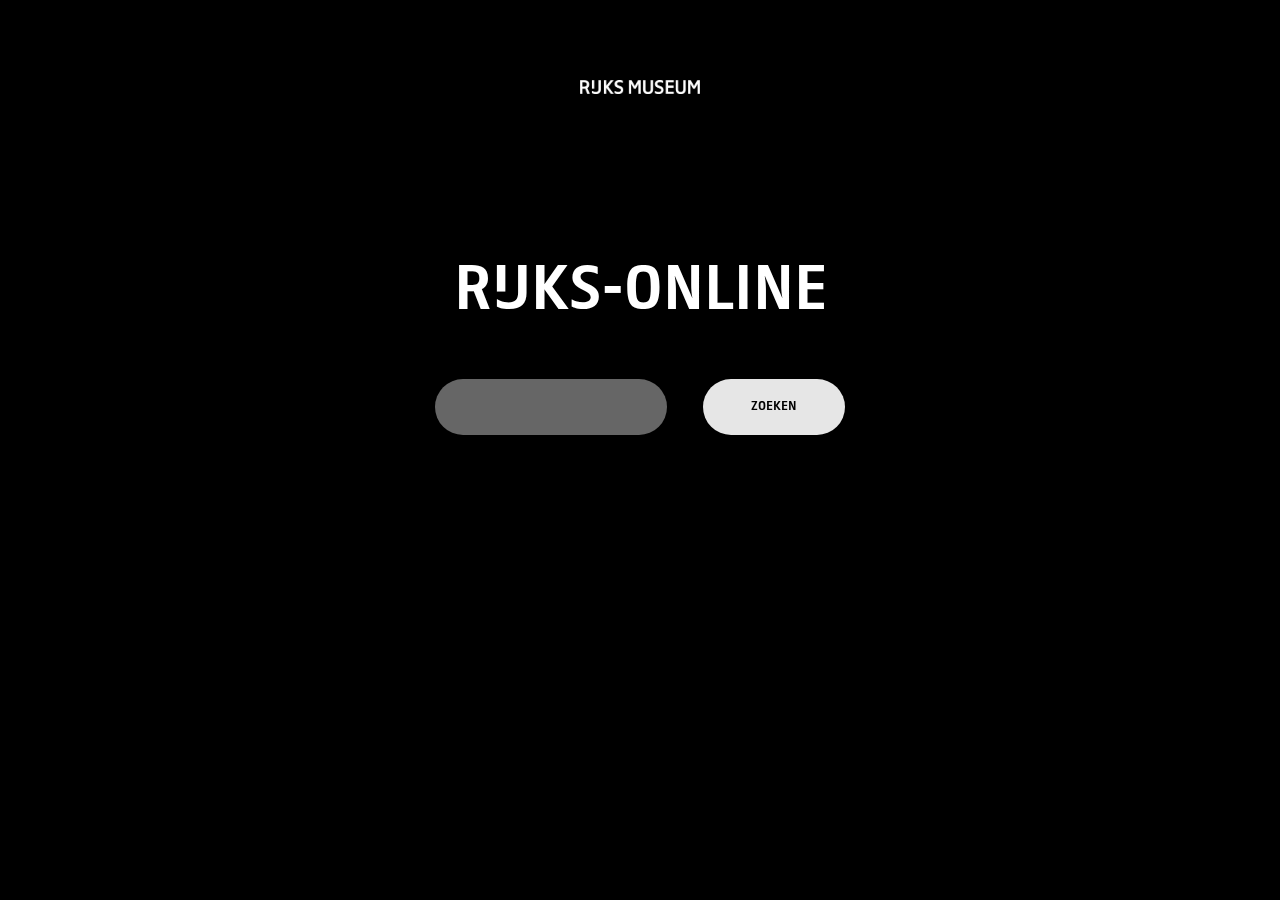
==== app/index.html @ 7bde88b9 "update 05" ====
<!DOCTYPE html>
<html lang="en">

<head>
    <meta charset="UTF-8">
    <meta http-equiv="X-UA-Compatible" content="IE=edge">
    <meta name="viewport" content="width=device-width, initial-scale=1.0">
    <title>Rijks Online</title>
    <link rel="stylesheet" href="./css/style.css">
</head>

<body>
    <div id="root"></div>
    <nav>
        <img src="./public/assets/rijks-logo.png" alt="Rijksmusuem logo">
    </nav>
    <header class="searchContainer">
        <h1>Rijks-Online</h1>
        <form>
            <input type="text" id="textField">
            <input type="submit" id="submitBtn" value="ZOEKEN">
        </form>
    </header>
    <main></main>

    <script type="module" src="./app.js"></script>
</body>

</html>
---- app/css/style.css ----
@font-face {
    font-family: "Rijks-Normal";
    src: url("../public/assets/fonts/Rijksmuseum-Normal.woff") format("woff");
}

@font-face {
    font-family: "Rijks-Bold";
    src: url("../public/assets/fonts/Rijksmuseum-Bold.woff") format("woff");
}

::-webkit-scrollbar {
    width: 0;
    /* Remove scrollbar space */
    background: transparent;
    /* Optional: just make scrollbar invisible */
}

/* Optional: show position indicator in red */
::-webkit-scrollbar-thumb {
    background: #000;
}

* {
    box-sizing: border-box;
    margin: 0;
    padding: 0;
    font-family: "Rijks-Normal";
}

body {
    background: #000;
}

.searchContainer {
    display: flex;
    justify-content: center;
    align-items: center;
    flex-direction: column;
    width: 100%;
    height: 100%;
    padding-top: 10rem;
}

.searchContainer::after {
    content: "";
    position: absolute;
    background: rgba(0, 0, 0, 0.3);
    top: 0;
    left: 0;
    right: 0;
    bottom: 0;
    z-index: -1;
}

nav {
    width: 100%;
    display: flex;
    justify-content: center;
    align-items: center;
    padding-top: 5rem;
    position: relative;
    z-index: 999;
}

nav img {
    width: 120px;
}

h1 {
    font-size: 4rem;
    margin-bottom: 3rem;
    text-transform: uppercase;
    color: #fff;
    font-family: "Rijks-Bold";
}

#textField {
    border: none;
    border-radius: 100px;
    padding: 1.25rem 3rem;
    background-color: rgba(255, 255, 255, 0.4);
    -webkit-backdrop-filter: saturate(50%) blur(20px);
    backdrop-filter: saturate(50%) blur(20px);
    color: #fff;
}

#submitBtn {
    background-color: rgba(255, 255, 255, 0.9);
    -webkit-backdrop-filter: saturate(50%) blur(20px);
    backdrop-filter: saturate(50%) blur(20px);
    border: none;
    color: #000;
    border-radius: 100px;
    margin-left: 2rem;
    padding: 1.25rem 3rem;
    font-family: "Rijks-Bold";
}

#submitBtn:hover {
    cursor: pointer;
}

main {
    padding: 3rem 0 20rem 0;
    display: grid;
    width: 100%;
    height: 100%;
    grid-template-columns: repeat(auto-fit, minmax(550px, 1fr));
}

figure {
    display: flex;
    flex-direction: column-reverse;
    height: 100%;
    width: 100%;
    padding: 3rem 5rem;
    cursor: pointer;
}

figure figcaption {
    margin-top: 2rem;
    color: #fff;
}

main figure img {
    height: 100%;
    width: 100%;
    object-fit: cover;
    position: relative;
    /* transform: rotate(0deg) skew(-15deg) scale(0.8); */
}

figure:nth-child(even) {
    transform: translate(0px, 300px);
}

figure:nth-child(odd) {
    transform: translate(0px, 100px);
}

#root {
    background-color: red;
    color: #fff;
}
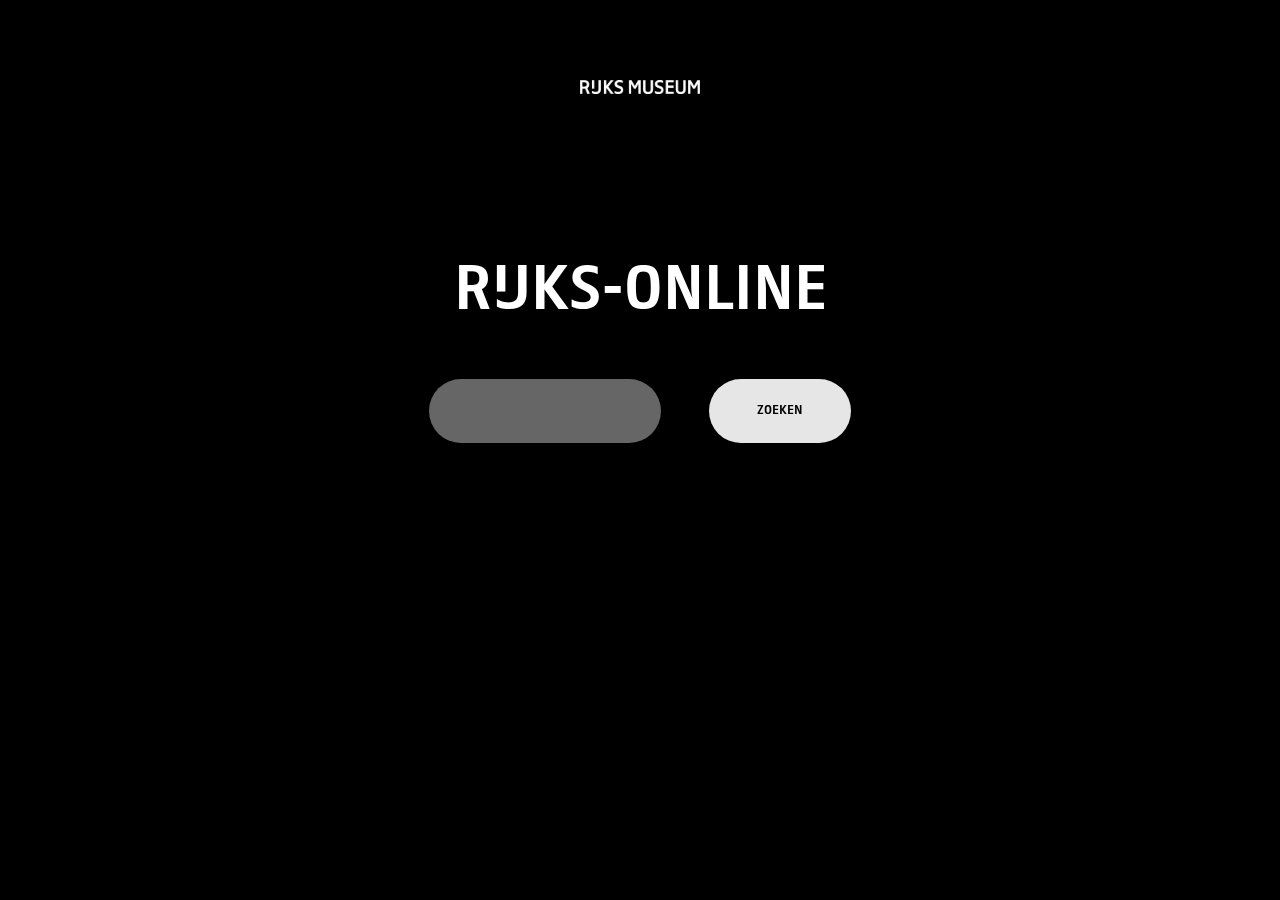
==== commit 88f27b6c: "update app" ====
--- a/app/index.html
+++ b/app/index.html
@@ -6,24 +6,25 @@
     <meta http-equiv="X-UA-Compatible" content="IE=edge">
     <meta name="viewport" content="width=device-width, initial-scale=1.0">
     <title>Rijks Online</title>
-    <link rel="stylesheet" href="./css/style.css">
+    <link rel="stylesheet" href="./style.css">
 </head>
 
 <body>
-    <div id="root"></div>
-    <nav>
-        <img src="./public/assets/rijks-logo.png" alt="Rijksmusuem logo">
-    </nav>
-    <header class="searchContainer">
-        <h1>Rijks-Online</h1>
-        <form>
-            <input type="text" id="textField">
-            <input type="submit" id="submitBtn" value="ZOEKEN">
-        </form>
-    </header>
-    <main></main>
-
+    <section data-route="empty">
+        <nav>
+            <img src="./public/assets/rijks-logo.png" alt="Rijksmusuem logo">
+        </nav>
+        <header class="searchContainer">
+            <h1>Rijks-Online</h1>
+            <form>
+                <input type="text" id="textField">
+                <input type="submit" id="submitBtn" value="ZOEKEN">
+            </form>
+        </header>
+    </section>
+    <section data-route="template"></section>
     <script type="module" src="./app.js"></script>
+    <script src="./modules/routie.js"></script>
 </body>
 
 </html>--- a/app/style.css
+++ b/app/style.css
@@ -0,0 +1,196 @@
+@font-face {
+    font-family: "Rijks-Normal";
+    src: url("./public/assets/fonts/Rijksmuseum-Normal.woff") format("woff");
+}
+
+@font-face {
+    font-family: "Rijks-Bold";
+    src: url("./public/assets/fonts/Rijksmuseum-Bold.woff") format("woff");
+}
+
+::-webkit-scrollbar {
+    width: 0;
+    /* Remove scrollbar space */
+    background: transparent;
+    /* Optional: just make scrollbar invisible */
+}
+
+/* Optional: show position indicator in red */
+::-webkit-scrollbar-thumb {
+    background: #000;
+}
+
+* {
+    box-sizing: border-box;
+    margin: 0;
+    padding: 0;
+    font-family: "Rijks-Normal";
+}
+
+body {
+    background: #000;
+}
+
+.searchContainer {
+    display: flex;
+    justify-content: center;
+    align-items: center;
+    flex-direction: column;
+    width: 100%;
+    height: 100%;
+    padding: 5rem 1rem 0 1rem;
+}
+
+nav {
+    width: 100%;
+    display: flex;
+    justify-content: center;
+    align-items: center;
+    padding-top: 5rem;
+    position: relative;
+    z-index: 999;
+}
+
+nav img {
+    width: 90px;
+}
+
+h1 {
+    font-size: 2.5rem;
+    margin-bottom: 3rem;
+    text-transform: uppercase;
+    color: #fff;
+    font-family: "Rijks-Bold";
+}
+
+form {
+    display: flex;
+    justify-content: space-evenly;
+    align-items: center;
+    flex-direction: row;
+    width: 100%;
+    height: 100%;
+}
+
+#textField {
+    width: 60%;
+    height: 3rem;
+    border: none;
+    border-radius: 100px;
+    background-color: rgba(255, 255, 255, 0.4);
+    -webkit-backdrop-filter: saturate(50%) blur(20px);
+    backdrop-filter: saturate(50%) blur(20px);
+    color: #fff;
+    margin-right: 1rem;
+    padding: 1rem;
+}
+
+#submitBtn {
+    width: 40%;
+    height: 3rem;
+    background-color: rgba(255, 255, 255, 0.9);
+    -webkit-backdrop-filter: saturate(50%) blur(20px);
+    backdrop-filter: saturate(50%) blur(20px);
+    border: none;
+    color: #000;
+    border-radius: 100px;
+    font-family: "Rijks-Bold";
+}
+
+#submitBtn:hover {
+    cursor: pointer;
+}
+
+main {
+    padding: 0rem 0 5rem 0;
+    display: flex;
+    justify-content: flex-start;
+    align-items: center;
+    flex-direction: column;
+    width: 100%;
+    height: 100%;
+}
+
+figure {
+    display: flex;
+    flex-direction: column-reverse;
+    height: 100%;
+    width: 100%;
+    padding: 3rem 1rem;
+    cursor: pointer;
+}
+
+figure figcaption {
+    margin-top: 2rem;
+    color: #fff;
+}
+
+main figure img {
+    height: 100%;
+    width: 100%;
+    object-fit: cover;
+    position: relative;
+}
+
+
+
+@media (min-width: 768px) {
+
+    .searchContainer {
+        padding-top: 10rem;
+    }
+
+    nav {
+        padding-top: 5rem;
+    }
+
+    nav img {
+        width: 120px;
+    }
+
+    h1 {
+        font-size: 4rem;
+    }
+
+    form {
+        justify-content: center;
+    }
+
+    #textField {
+        height: auto;
+        width: auto;
+        border-radius: 100px;
+        padding: 1.5rem 3rem;
+    }
+
+    #submitBtn {
+        height: auto;
+        width: auto;
+        margin-left: 2rem;
+        padding: 1.5rem 3rem;
+    }
+
+    main {
+        padding: 3rem 0 20rem 0;
+        display: grid;
+        width: 100%;
+        height: 100%;
+        grid-template-columns: repeat(auto-fit, minmax(550px, 1fr));
+    }
+
+    figure {
+        padding: 3rem 5rem;
+    }
+
+    figure:nth-child(even) {
+        transform: translate(0px, 300px);
+    }
+
+    figure:nth-child(odd) {
+        transform: translate(0px, 100px);
+    }
+}
+
+.disabled {
+    display: none;
+}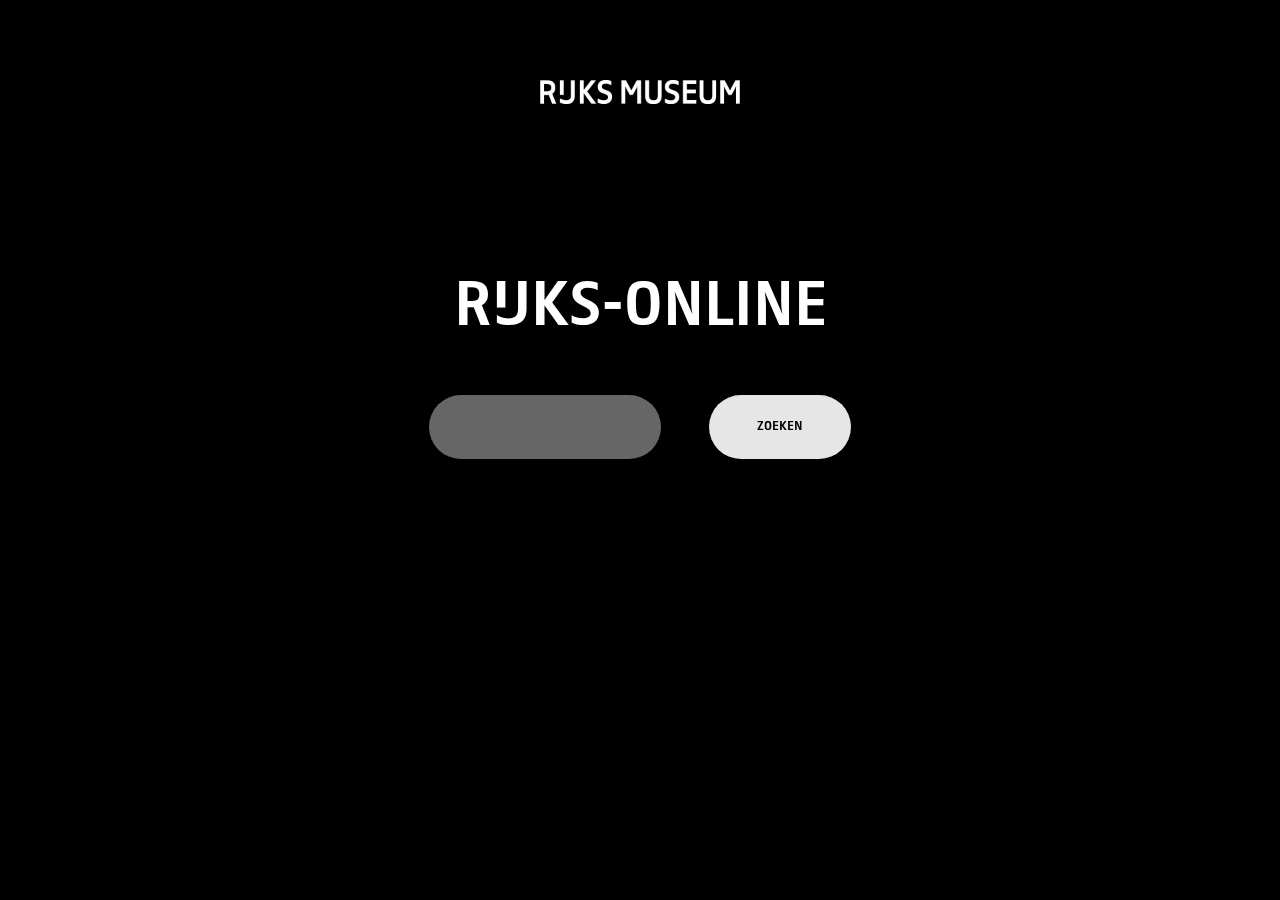
==== commit 6849cb5c: "update app" ====
--- a/app/index.html
+++ b/app/index.html
@@ -10,9 +10,11 @@
 </head>
 
 <body>
-    <section data-route="empty">
+    <section data-route="normal">
         <nav>
-            <img src="./public/assets/rijks-logo.png" alt="Rijksmusuem logo">
+            <a href="">
+                <img src="./public/assets/rijks-logo.png" alt="Rijksmusuem logo">
+            </a>
         </nav>
         <header class="searchContainer">
             <h1>Rijks-Online</h1>
@@ -21,8 +23,17 @@
                 <input type="submit" id="submitBtn" value="ZOEKEN">
             </form>
         </header>
+        <div id="loader">Bezig met het laden van de kunstwerken...</div>
+        <div id="errorMessage"></div>
     </section>
-    <section data-route="template"></section>
+    <section data-route="detail" class="disabled">
+        <nav>
+            <a href="">
+                <img src="./public/assets/rijks-logo.png" alt="Rijksmusuem logo">
+            </a>
+            <a class="backBtn" href="#">Terug naar zoeken</a>
+        </nav>
+    </section>
     <script type="module" src="./app.js"></script>
     <script src="./modules/routie.js"></script>
 </body>
--- a/app/style.css
+++ b/app/style.css
@@ -1,3 +1,23 @@
+/***** TABLE OF CONTENT
+01 - BASE
+02 - NAV
+03 - SEARCH RESULTS
+04 - RESPONSIVE
+*****/
+
+
+/*
+###### 
+##   ###
+##   ###
+##   ###
+######    awesome css code starts here :)
+*/
+
+
+
+/***** BASE *****/
+
 @font-face {
     font-family: "Rijks-Normal";
     src: url("./public/assets/fonts/Rijksmuseum-Normal.woff") format("woff");
@@ -31,15 +51,31 @@
     background: #000;
 }
 
-.searchContainer {
-    display: flex;
-    justify-content: center;
-    align-items: center;
-    flex-direction: column;
-    width: 100%;
-    height: 100%;
-    padding: 5rem 1rem 0 1rem;
-}
+.disabled {
+    display: none;
+}
+
+a {
+    text-decoration: none;
+}
+
+#loader {
+    padding: 0;
+    margin: 0;
+    opacity: 0;
+    transition: opacity 1s ease;
+}
+
+#loader.display {
+    opacity: 1;
+    padding: 3rem 6rem;
+    color: white;
+    margin-top: 5rem;
+}
+
+/***** END BASE *****/
+
+/***** NAV *****/
 
 nav {
     width: 100%;
@@ -54,6 +90,11 @@
 nav img {
     width: 90px;
 }
+
+/***** END NAV *****/
+
+
+/***** SEARCH RESULTS *****/
 
 h1 {
     font-size: 2.5rem;
@@ -61,6 +102,16 @@
     text-transform: uppercase;
     color: #fff;
     font-family: "Rijks-Bold";
+}
+
+.searchContainer {
+    display: flex;
+    justify-content: center;
+    align-items: center;
+    flex-direction: column;
+    width: 100%;
+    height: 100%;
+    padding: 5rem 1rem 0 1rem;
 }
 
 form {
@@ -101,7 +152,7 @@
     cursor: pointer;
 }
 
-main {
+section {
     padding: 0rem 0 5rem 0;
     display: flex;
     justify-content: flex-start;
@@ -113,7 +164,7 @@
 
 figure {
     display: flex;
-    flex-direction: column-reverse;
+    flex-direction: column;
     height: 100%;
     width: 100%;
     padding: 3rem 1rem;
@@ -121,18 +172,70 @@
 }
 
 figure figcaption {
-    margin-top: 2rem;
+    margin-bottom: 2rem;
     color: #fff;
 }
 
-main figure img {
+section figure img {
     height: 100%;
     width: 100%;
     object-fit: cover;
     position: relative;
 }
 
-
+div#errorMessage {
+    margin-top: 5rem;
+    display: flex;
+    justify-content: center;
+    align-items: center;
+    flex-direction: column;
+}
+
+div#errorMessage div {
+    padding: 2rem;
+    color: #fff;
+    text-align: center;
+}
+
+div#errorMessage div h2 {
+    margin-bottom: 2rem;
+}
+
+/***** END SEARCH RESULTS *****/
+
+
+/***** DETAIL *****/
+section[data-route="detail"] nav {
+    display: flex;
+    flex-direction: column;
+}
+
+.backBtn {
+    margin-top: 3rem;
+    width: 50%;
+    height: 3rem;
+    display: flex;
+    justify-content: center;
+    align-items: center;
+    flex-direction: column;
+    background-color: rgba(255, 255, 255, 0.9);
+    -webkit-backdrop-filter: saturate(50%) blur(20px);
+    backdrop-filter: saturate(50%) blur(20px);
+    border: none;
+    color: #000;
+    border-radius: 100px;
+    font-family: "Rijks-Bold";
+    position: fixed;
+    bottom: 2rem;
+
+}
+
+/***** END DETAIL *****/
+
+
+
+
+/***** RESPONSIVE *****/
 
 @media (min-width: 768px) {
 
@@ -145,7 +248,14 @@
     }
 
     nav img {
-        width: 120px;
+        width: 200px;
+    }
+
+    .backBtn {
+        height: auto;
+        width: auto;
+        border-radius: 100px;
+        padding: 1.5rem 3rem;
     }
 
     h1 {
@@ -170,27 +280,29 @@
         padding: 1.5rem 3rem;
     }
 
-    main {
+    section ul {
         padding: 3rem 0 20rem 0;
         display: grid;
         width: 100%;
         height: 100%;
-        grid-template-columns: repeat(auto-fit, minmax(550px, 1fr));
-    }
-
-    figure {
+        grid-template-columns: repeat(auto-fit, minmax(50%, 1fr));
+    }
+
+    section[data-route="detail"] ul li {
+        padding: 0 20rem 0 20rem;
+    }
+
+    ul li {
         padding: 3rem 5rem;
     }
 
-    figure:nth-child(even) {
+    ul li:nth-child(even) {
         transform: translate(0px, 300px);
     }
 
-    figure:nth-child(odd) {
+    ul li:nth-child(odd) {
         transform: translate(0px, 100px);
     }
 }
 
-.disabled {
-    display: none;
-}+/***** END RESPONSIVE *****/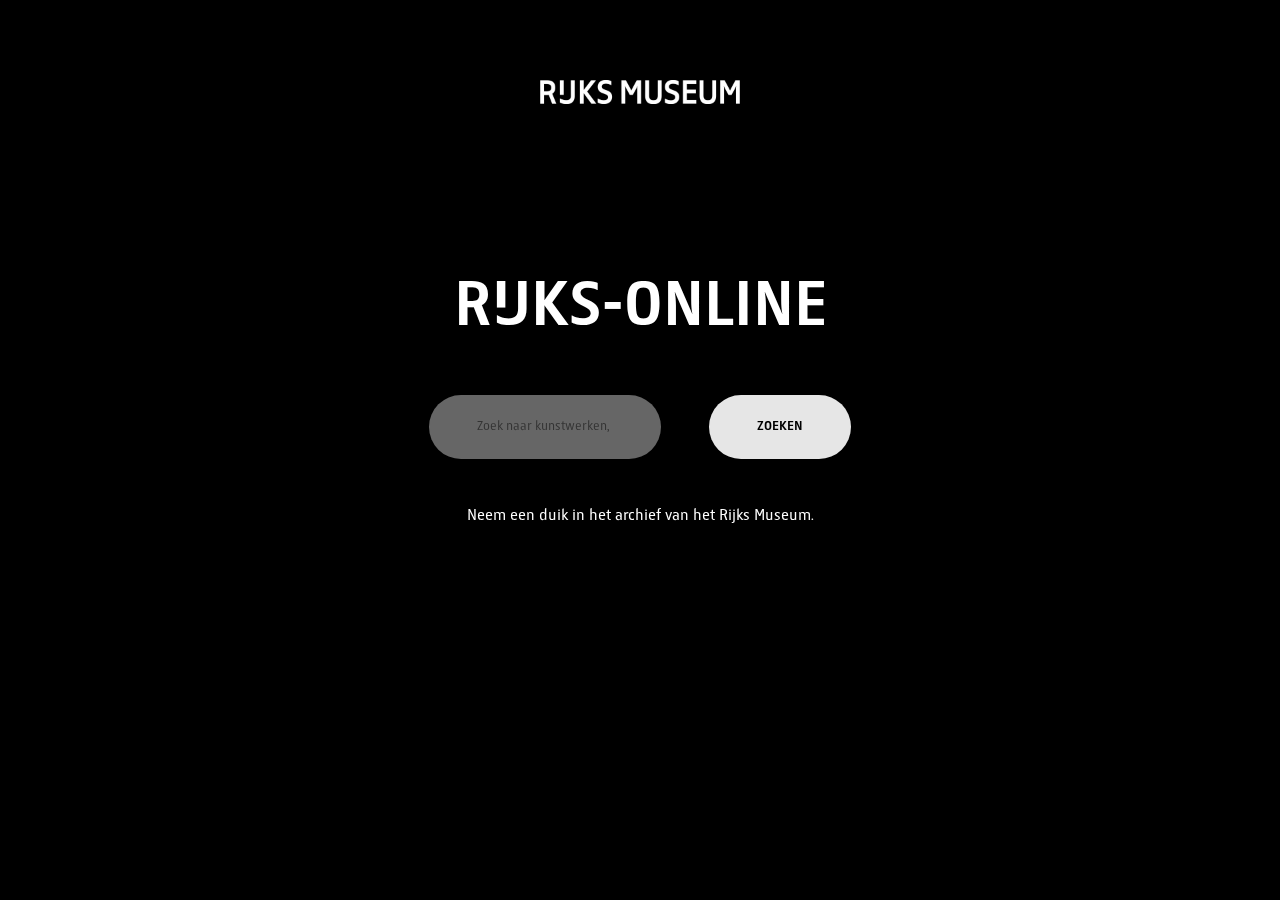
==== commit ccdd232e: "feedback verwerkt. Zero state toegevoegd" ====
--- a/app/index.html
+++ b/app/index.html
@@ -12,23 +12,27 @@
 <body>
     <section data-route="normal">
         <nav>
-            <a href="">
+            <a href="#">
                 <img src="./public/assets/rijks-logo.png" alt="Rijksmusuem logo">
             </a>
         </nav>
         <header class="searchContainer">
             <h1>Rijks-Online</h1>
             <form>
-                <input type="text" id="textField">
+                <input type="text" id="textField" placeholder="Zoek naar kunstwerken, kunstenaars en nog veel meer...">
                 <input type="submit" id="submitBtn" value="ZOEKEN">
             </form>
+            <p class="zeroState">Neem een duik in het archief van het Rijks Museum.</p>
         </header>
         <div id="loader">Bezig met het laden van de kunstwerken...</div>
-        <div id="errorMessage"></div>
+        <div class="message">
+            <h2>Oeps... buiten het canvas gewerkt 🎨 ?</h2>
+            <p>Dit kan gebeuren, probeer het bovenin nogmaals!</p>
+        </div>
     </section>
     <section data-route="detail" class="disabled">
         <nav>
-            <a href="">
+            <a href="#">
                 <img src="./public/assets/rijks-logo.png" alt="Rijksmusuem logo">
             </a>
             <a class="backBtn" href="#">Terug naar zoeken</a>
--- a/app/style.css
+++ b/app/style.css
@@ -4,7 +4,6 @@
 03 - SEARCH RESULTS
 04 - RESPONSIVE
 *****/
-
 
 /*
 ###### 
@@ -14,8 +13,6 @@
 ######    awesome css code starts here :)
 */
 
-
-
 /***** BASE *****/
 
 @font-face {
@@ -59,11 +56,22 @@
     text-decoration: none;
 }
 
+::placeholder {
+    color: #000;
+    opacity: 0.5;
+}
+
 #loader {
     padding: 0;
     margin: 0;
     opacity: 0;
-    transition: opacity 1s ease;
+    transition: opacity 0.3s ease;
+}
+
+.message {
+    padding: 0;
+    margin: 0;
+    visibility: hidden;
 }
 
 #loader.display {
@@ -73,6 +81,22 @@
     margin-top: 5rem;
 }
 
+.message.display {
+    margin-top: 5rem;
+    display: flex;
+    justify-content: center;
+    align-items: center;
+    flex-direction: column;
+    padding: 2rem;
+    color: #fff;
+    text-align: center;
+    visibility: visible;
+}
+
+.message h2 {
+    margin-bottom: 2rem;
+}
+
 /***** END BASE *****/
 
 /***** NAV *****/
@@ -92,7 +116,6 @@
 }
 
 /***** END NAV *****/
-
 
 /***** SEARCH RESULTS *****/
 
@@ -102,6 +125,16 @@
     text-transform: uppercase;
     color: #fff;
     font-family: "Rijks-Bold";
+}
+
+.searchContainer p {
+    margin-top: 3rem;
+    color: #fff;
+    font-family: "Rijks-Normal";
+}
+
+.searchContainer p.hide {
+    display: none;
 }
 
 .searchContainer {
@@ -183,26 +216,7 @@
     position: relative;
 }
 
-div#errorMessage {
-    margin-top: 5rem;
-    display: flex;
-    justify-content: center;
-    align-items: center;
-    flex-direction: column;
-}
-
-div#errorMessage div {
-    padding: 2rem;
-    color: #fff;
-    text-align: center;
-}
-
-div#errorMessage div h2 {
-    margin-bottom: 2rem;
-}
-
 /***** END SEARCH RESULTS *****/
-
 
 /***** DETAIL *****/
 section[data-route="detail"] nav {
@@ -227,18 +241,13 @@
     font-family: "Rijks-Bold";
     position: fixed;
     bottom: 2rem;
-
 }
 
 /***** END DETAIL *****/
 
-
-
-
 /***** RESPONSIVE *****/
 
 @media (min-width: 768px) {
-
     .searchContainer {
         padding-top: 10rem;
     }
@@ -281,7 +290,7 @@
     }
 
     section ul {
-        padding: 3rem 0 20rem 0;
+        padding: 0 0 20rem 0;
         display: grid;
         width: 100%;
         height: 100%;
